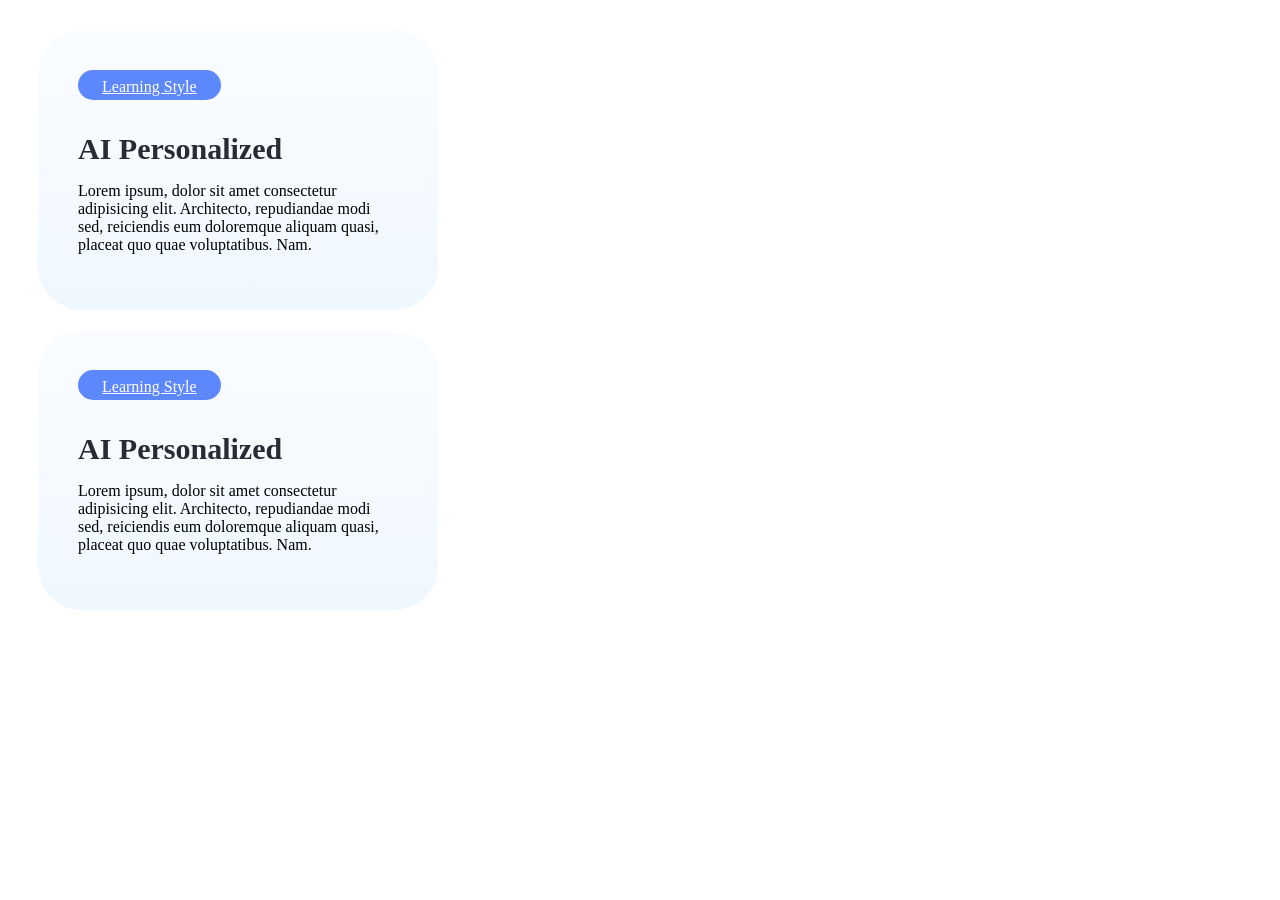
==== index.html @ 998af9c8 "I added some code for change design" ====
<!DOCTYPE html>
<html lang="en">
<head>
    <meta charset="UTF-8">
    <meta name="viewport" content="width=device-width, initial-scale=1.0">
    <title>Practice Day 1</title>
    <link rel="stylesheet" href="style.css">
</head>
<body>
    <div class="block">
    <div class="css-qhqt3i">
        <a class="css-194z35r" style="translate: none; rotate: none; scale: none; opacity: 1; transform: translate(0px, 0px);" href="http://">Learning Style</a>
        <h2 class="css-p0w4rl">AI Personalized</h2>
        <p>Lorem ipsum, dolor sit amet consectetur adipisicing elit. Architecto, repudiandae modi sed, reiciendis eum doloremque aliquam quasi, placeat quo quae voluptatibus. Nam.</p>
    </div>
    <div class="css-qhqt3i">
        <a class="css-194z35r" style="translate: none; rotate: none; scale: none; opacity: 1; transform: translate(0px, 0px);" href="http://">Learning Style</a>
        <h2 class="css-p0w4rl">AI Personalized</h2>
        <p>Lorem ipsum, dolor sit amet consectetur adipisicing elit. Architecto, repudiandae modi sed, reiciendis eum doloremque aliquam quasi, placeat quo quae voluptatibus. Nam.</p>
    </div>
    </div>
</body>
</html>
---- style.css ----
.css-qhqt3i {
    background: linear-gradient(rgba(239, 247, 255, 0.3) 0%, rgb(239, 247, 255) 100%);
    padding: 40px;
    border-radius: 44px;
    margin-bottom: 20px;
    transition: transform 0.3s, box-shadow 0.3s;
}

.css-194z35r {
    background: rgb(93, 135, 252);
    border-radius: 100px;
    color: rgb(255, 255, 255);
    font-size: 16px;
    padding: 8px 24px 4px;
    display: inline-block;
}

.css-p0w4rl {
    font-size: 30px;
    font-weight: 600;
    color: rgb(38, 44, 51);
    margin-top: 32px;
    margin-bottom: 8px;
}

.block {
    width: 400px;
    display: block;
    margin: 30px;
    gap: 20px;
}
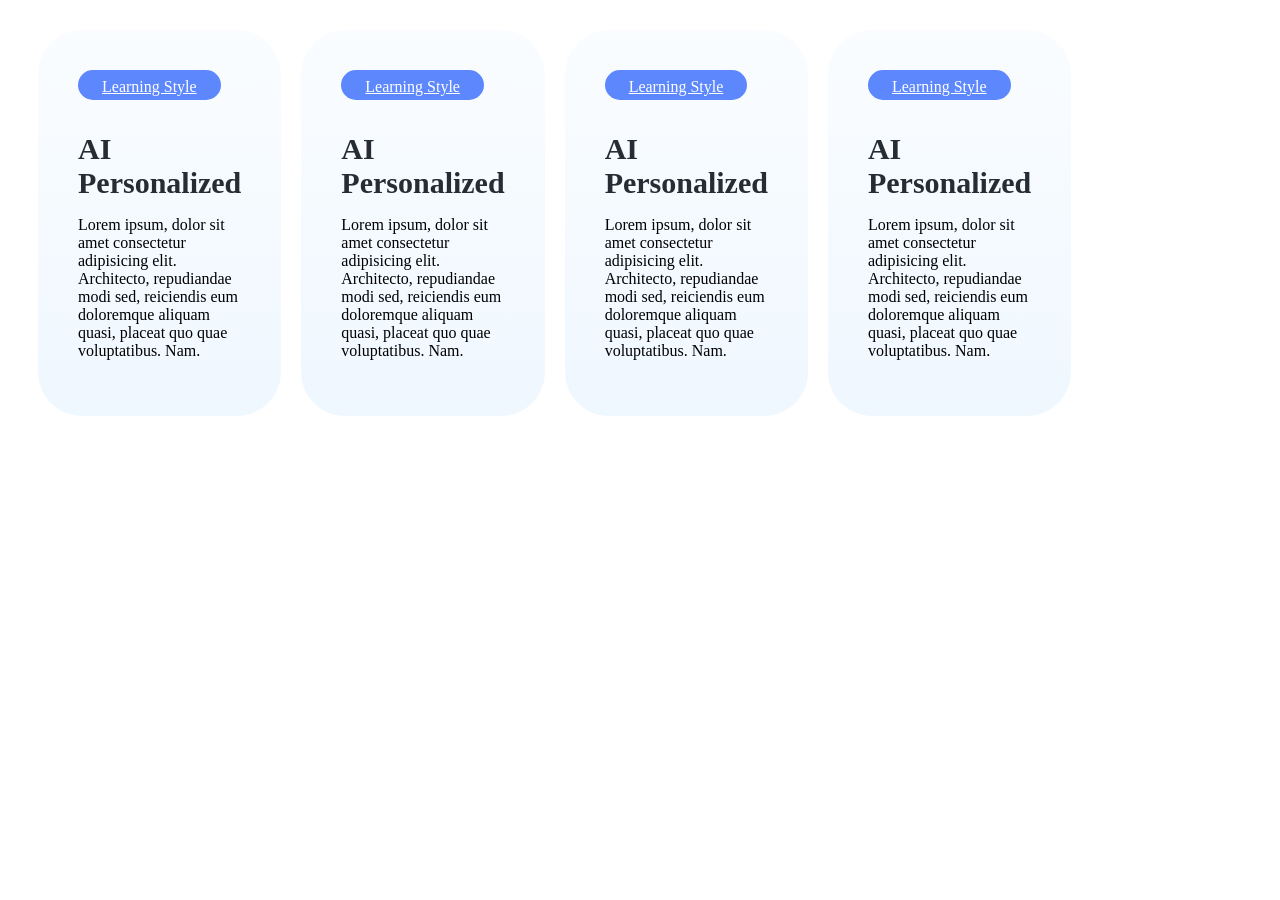
==== commit 893f905e: "code edited on style" ====
--- a/index.html
+++ b/index.html
@@ -18,6 +18,16 @@
         <h2 class="css-p0w4rl">AI Personalized</h2>
         <p>Lorem ipsum, dolor sit amet consectetur adipisicing elit. Architecto, repudiandae modi sed, reiciendis eum doloremque aliquam quasi, placeat quo quae voluptatibus. Nam.</p>
     </div>
+    <div class="css-qhqt3i">
+        <a class="css-194z35r" style="translate: none; rotate: none; scale: none; opacity: 1; transform: translate(0px, 0px);" href="http://">Learning Style</a>
+        <h2 class="css-p0w4rl">AI Personalized</h2>
+        <p>Lorem ipsum, dolor sit amet consectetur adipisicing elit. Architecto, repudiandae modi sed, reiciendis eum doloremque aliquam quasi, placeat quo quae voluptatibus. Nam.</p>
+    </div>
+    <div class="css-qhqt3i">
+        <a class="css-194z35r" style="translate: none; rotate: none; scale: none; opacity: 1; transform: translate(0px, 0px);" href="http://">Learning Style</a>
+        <h2 class="css-p0w4rl">AI Personalized</h2>
+        <p>Lorem ipsum, dolor sit amet consectetur adipisicing elit. Architecto, repudiandae modi sed, reiciendis eum doloremque aliquam quasi, placeat quo quae voluptatibus. Nam.</p>
+    </div>
     </div>
 </body>
 </html>
--- a/style.css
+++ b/style.css
@@ -4,6 +4,7 @@
     border-radius: 44px;
     margin-bottom: 20px;
     transition: transform 0.3s, box-shadow 0.3s;
+    width: 300px;
 }
 
 .css-194z35r {
@@ -24,8 +25,10 @@
 }
 
 .block {
-    width: 400px;
-    display: block;
+    width: 100%;
     margin: 30px;
-    gap: 20px;
+    display: flex;
+    flex-direction: row;
+    column-gap: 20px;
+    max-width: 1000px;
 }
